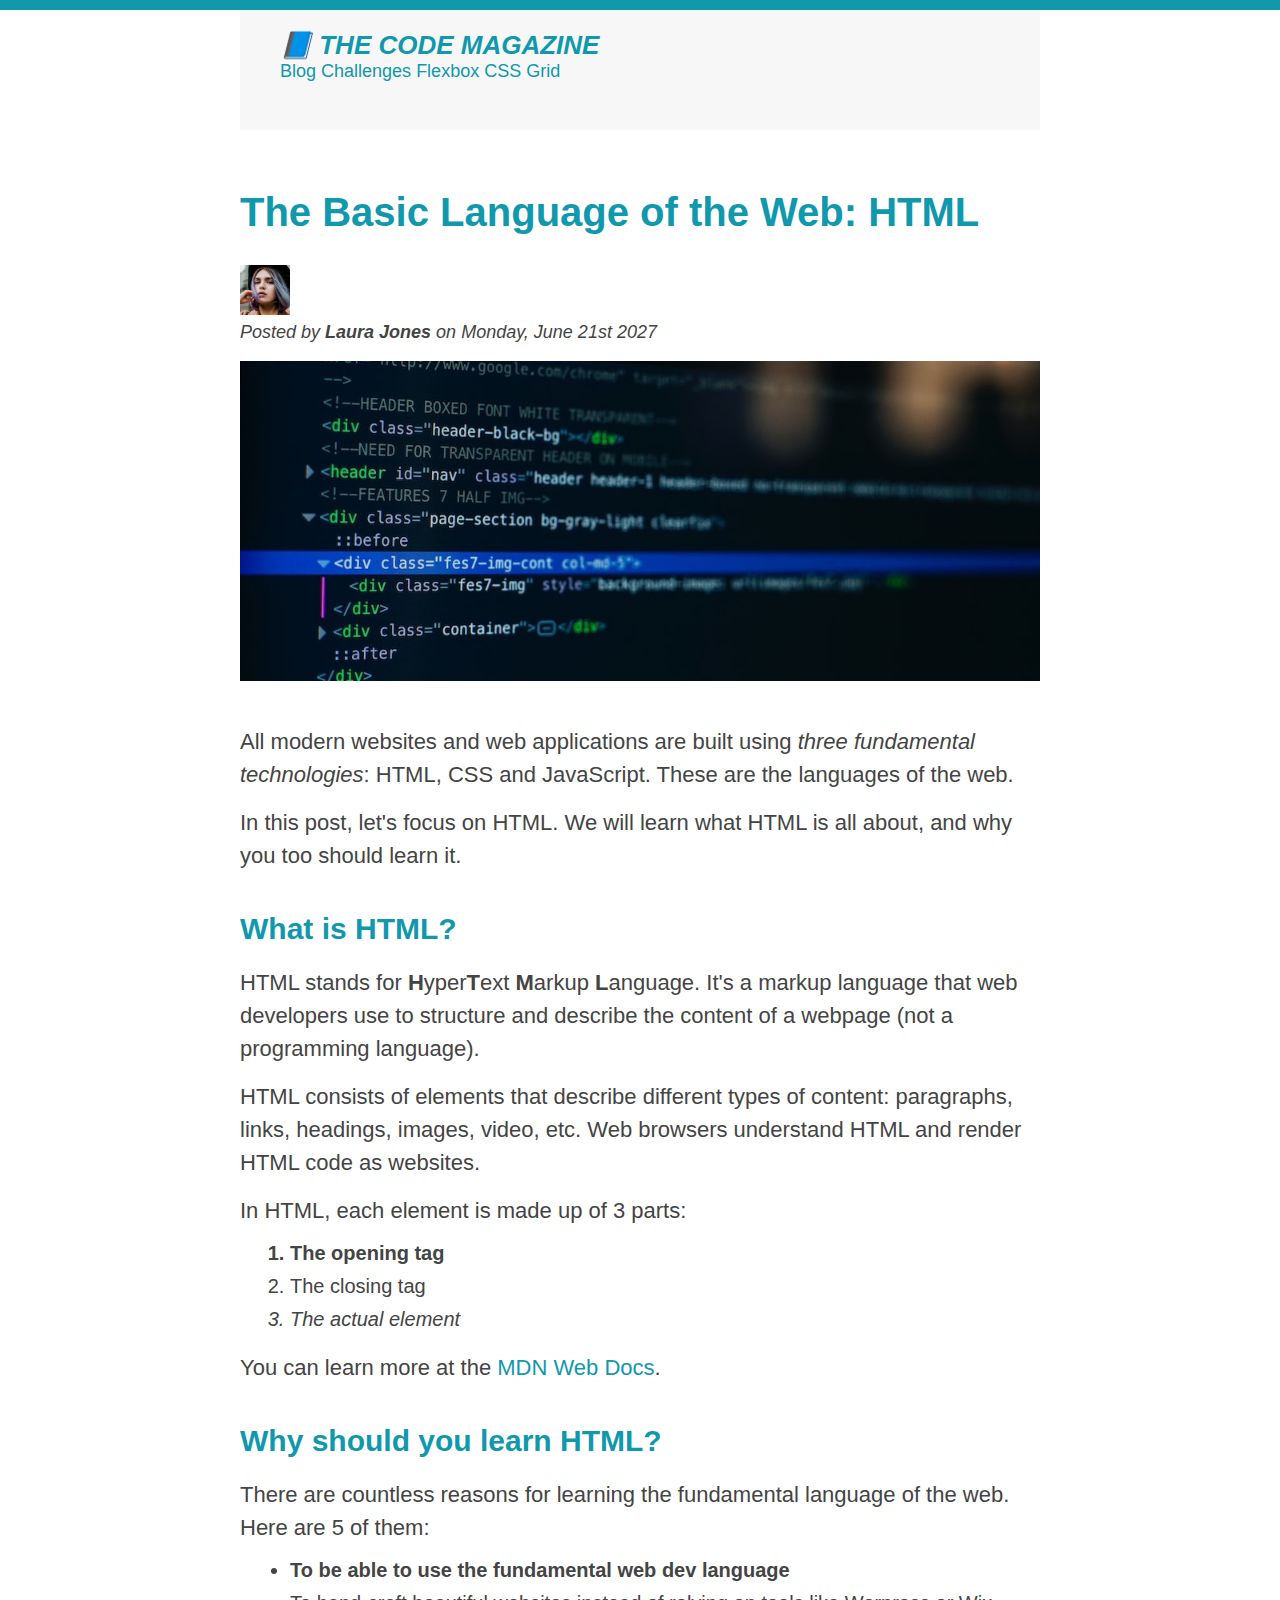
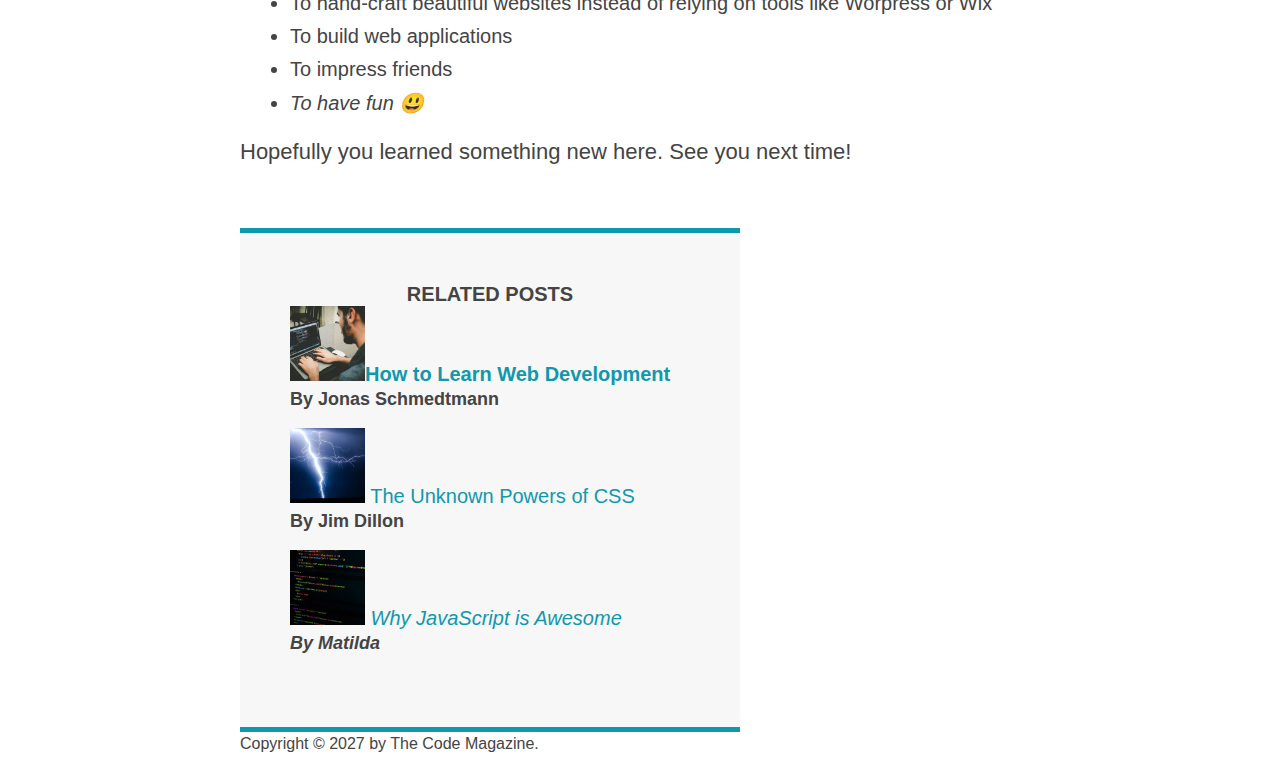
==== index.html @ 8a0eb537 "Centering our page" ====
<!DOCTYPE html>
<html lang="en">
  <head>
    <meta charset="UTF-8" />
    <link rel="stylesheet" href="style.css" />
    <title>The Basic Language of the Web: HTML</title>
  </head>

  <body>
    <!--
    <h1>Heading</h1>
    <h2>Heading</h2>
    <h3>Heading</h3>
    <h4>Heading</h4>
    <h5>Heading</h5>
    <h6>Heading</h6>
    -->

    <div class="container">
      <header class="main-header">
        <h1>📘 The Code Magazine</h1>

        <nav>
          <!-- <strong>This is the navigation</strong> -->
          <a href="blog.html">Blog</a>
          <a href="#">Challenges</a>
          <a href="#">Flexbox</a>
          <a href="#">CSS Grid</a>
        </nav>
      </header>

      <article>
        <header class="post-header">
          <h2>The Basic Language of the Web: HTML</h2>

          <img
            src="img/laura-jones.jpg"
            alt="Headshot of Laura Jones"
            width="50px"
            height="50px"
          />

          <p id="author">
            Posted by <strong>Laura Jones</strong> on Monday, June 21st 2027
          </p>

          <img
            src="img/post-img.jpg"
            alt="HTML code on a screen"
            width="500px"
            height="200px"
            class="post-img"
          />
        </header>

        <p>
          All modern websites and web applications are built using
          <em>three fundamental technologies</em>: HTML, CSS and JavaScript.
          These are the languages of the web.
        </p>

        <p>
          In this post, let's focus on HTML. We will learn what HTML is all
          about, and why you too should learn it.
        </p>

        <h3>What is HTML?</h3>

        <p>
          HTML stands for <strong>H</strong>yper<strong>T</strong>ext
          <strong>M</strong>arkup <strong>L</strong>anguage. It's a markup
          language that web developers use to structure and describe the content
          of a webpage (not a programming language).
        </p>

        <p>
          HTML consists of elements that describe different types of content:
          paragraphs, links, headings, images, video, etc. Web browsers
          understand HTML and render HTML code as websites.
        </p>

        <p>In HTML, each element is made up of 3 parts:</p>

        <ol>
          <li class="first-li">The opening tag</li>
          <li>The closing tag</li>
          <li>The actual element</li>
        </ol>

        <p>
          You can learn more at the
          <a
            href="https://developer.mozilla.org/en-US/docs/Web/HTML"
            target="_blank"
            >MDN Web Docs</a
          >.
        </p>

        <h3>Why should you learn HTML?</h3>

        <p>
          There are countless reasons for learning the fundamental language of
          the web. Here are 5 of them:
        </p>

        <ul>
          <li class="first-li">
            To be able to use the fundamental web dev language
          </li>
          <li>
            To hand-craft beautiful websites instead of relying on tools like
            Worpress or Wix
          </li>
          <li>To build web applications</li>
          <li>To impress friends</li>
          <li>To have fun 😃</li>
        </ul>

        <p>Hopefully you learned something new here. See you next time!</p>
      </article>

      <aside>
        <h4>Related posts</h4>

        <ul class="related">
          <li>
            <img
              src="img/related-1.jpg"
              alt="Programmer typing on laptop"
              height="75px"
              width="75px"
            /><a href="#">How to Learn Web Development</a>
            <p class="related-author">By Jonas Schmedtmann</p>
          </li>

          <li>
            <img
              src="img/related-2.jpg"
              alt="Lightning storm"
              height="75px"
              width="75px"
            />
            <a href="#">The Unknown Powers of CSS</a>
            <p class="related-author">By Jim Dillon</p>
          </li>

          <li>
            <img
              src="img/related-3.jpg"
              alt="JavaScript code on a screen"
              height="75px"
              width="75px"
            />
            <a href="#">Why JavaScript is Awesome</a>
            <p class="related-author">By Matilda</p>
          </li>
        </ul>
      </aside>

      <footer>
        <p id="copyright" class="copyright text">
          Copyright &copy; 2027 by The Code Magazine.
        </p>
      </footer>
    </div>
  </body>
</html>
---- style.css ----
* {
  /* border-top: 10px solid #1098ad; */
  margin: 0;
  padding: 0;
}

body {
  color: #444;
  font-family: sans-serif;

  /* not inherited */
  border-top: 10px solid #1098ad;
}

.container {
  width: 800px;
  /* margin-right: auto;
  margin-left: auto; */
  margin: 0 auto;
}

.main-header {
  background-color: #f7f7f7;
  /* padding: 20px;
  padding-left: 40px;
  padding-right: 40px; */
  padding: 20px 40px;
  margin-bottom: 60px;
  height: 80px;
}

nav {
  font-size: 18px;
}

article {
  margin-bottom: 60px;
}
.post-header {
  margin-bottom: 40px;
}

aside {
  background-color: #f7f7f7;
  border-top: 5px solid #1098ad;
  border-bottom: 5px solid #1098ad;
  padding: 50px 0;
  width: 500px;
}

h1,
h2,
h3 {
  color: #1098ad;
}

h1 {
  font-size: 26px;
  text-transform: uppercase;
  font-style: italic;
}

h2 {
  font-size: 40px;
  margin-bottom: 30px;
}

h3 {
  font-size: 30px;
  margin-bottom: 20px;
  margin-top: 40px;
}

h4 {
  font-size: 20px;
  text-transform: uppercase;
  text-align: center;
}

p {
  font-size: 22px;
  line-height: 1.5;
  margin-bottom: 15px;
}

ol,
ul {
  margin-left: 50px;
  margin-bottom: 20px;
}

li {
  font-size: 20px;
  margin-bottom: 10px;
}

li:last-child {
  margin-bottom: 0;
}

/* footer p {
  font-size: 16px;
} */

/* article header p {
  font-style: italic;
} */

#author {
  font-style: italic;
  font-size: 18px;
}

#copyright {
  font-size: 16px;
}

.related {
  list-style: none;
}
.related-author {
  font-size: 18px;
  font-weight: bold;
}

/* .first-li {
  font-weight: bold;
} */

li:first-child {
  font-weight: bold;
}

li:last-child {
  font-style: italic;
}

li:nth-child(even) {
  /* color: red; */
}

/* Misconception: this won't work! */
article p:first-child {
  color: red;
}

/* Styling links */
a:link {
  color: #1098ad;
  text-decoration: none;
}

a:visited {
  /* color: #777; */
  color: #1098ad;
}

a:hover {
  color: orangered;
  font-weight: bold;
  text-decoration: underline orangered;
}

a:active {
  background-color: black;
  font-style: italic;
}

.post-img {
  width: 100%;
  height: auto;
}

/* Resolving conflicts */
/* #copyright {
  color: red;
}

.copyright {
  color: blue;
}

.text {
  color: yellow;
}

footer p {
  color: green !important;
} */

/* Inheritance */
/* nav a:link,
nav strong {
  font-size: 18px;
} */
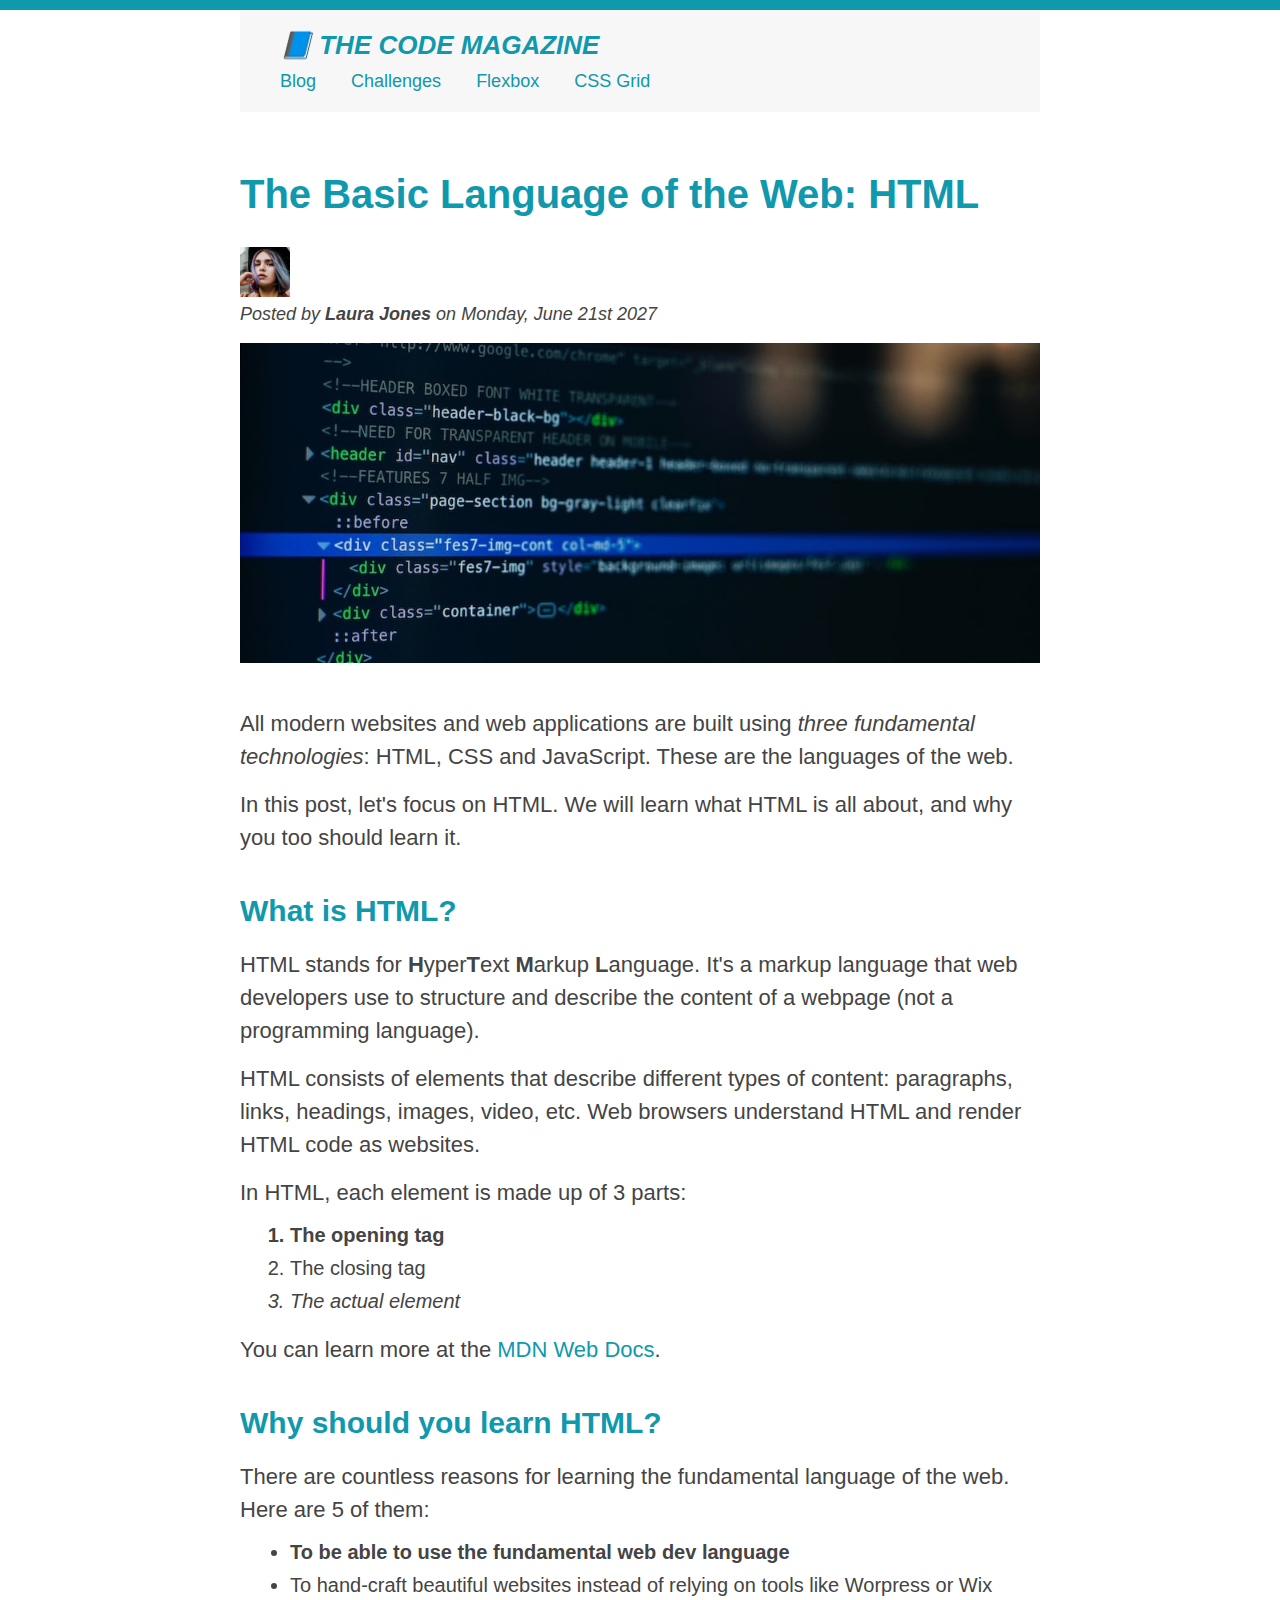
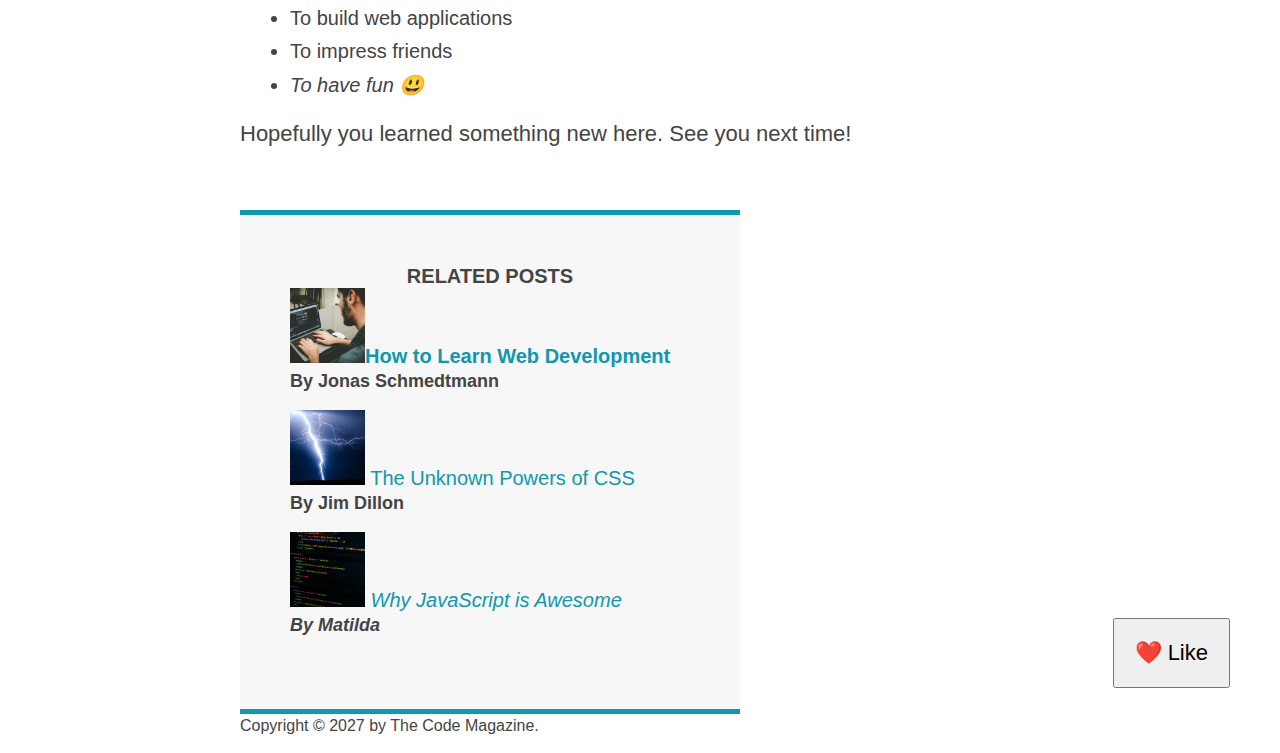
==== commit 56f445ac: "CSS Theory 5 - Absolute positioning" ====
--- a/index.html
+++ b/index.html
@@ -51,6 +51,7 @@
             height="200px"
             class="post-img"
           />
+          <button>❤️ Like</button>
         </header>
 
         <p>
--- a/style.css
+++ b/style.css
@@ -10,6 +10,7 @@
 
   /* not inherited */
   border-top: 10px solid #1098ad;
+  position: relative;
 }
 
 .container {
@@ -26,7 +27,7 @@
   padding-right: 40px; */
   padding: 20px 40px;
   margin-bottom: 60px;
-  height: 80px;
+  /* height: 80px; */
 }
 
 nav {
@@ -38,6 +39,7 @@
 }
 .post-header {
   margin-bottom: 40px;
+  /* position: relative; */
 }
 
 aside {
@@ -171,6 +173,26 @@
   height: auto;
 }
 
+nav a:link {
+  /* background-color: orangered; */
+  margin-right: 30px;
+  margin-top: 10px;
+  display: inline-block;
+}
+
+nav a:link:last-child {
+  margin-right: 0;
+}
+
+button {
+  font-size: 22px;
+  padding: 20px;
+  cursor: pointer;
+  position: absolute;
+  bottom: 50px;
+  right: 50px;
+}
+
 /* Resolving conflicts */
 /* #copyright {
   color: red;
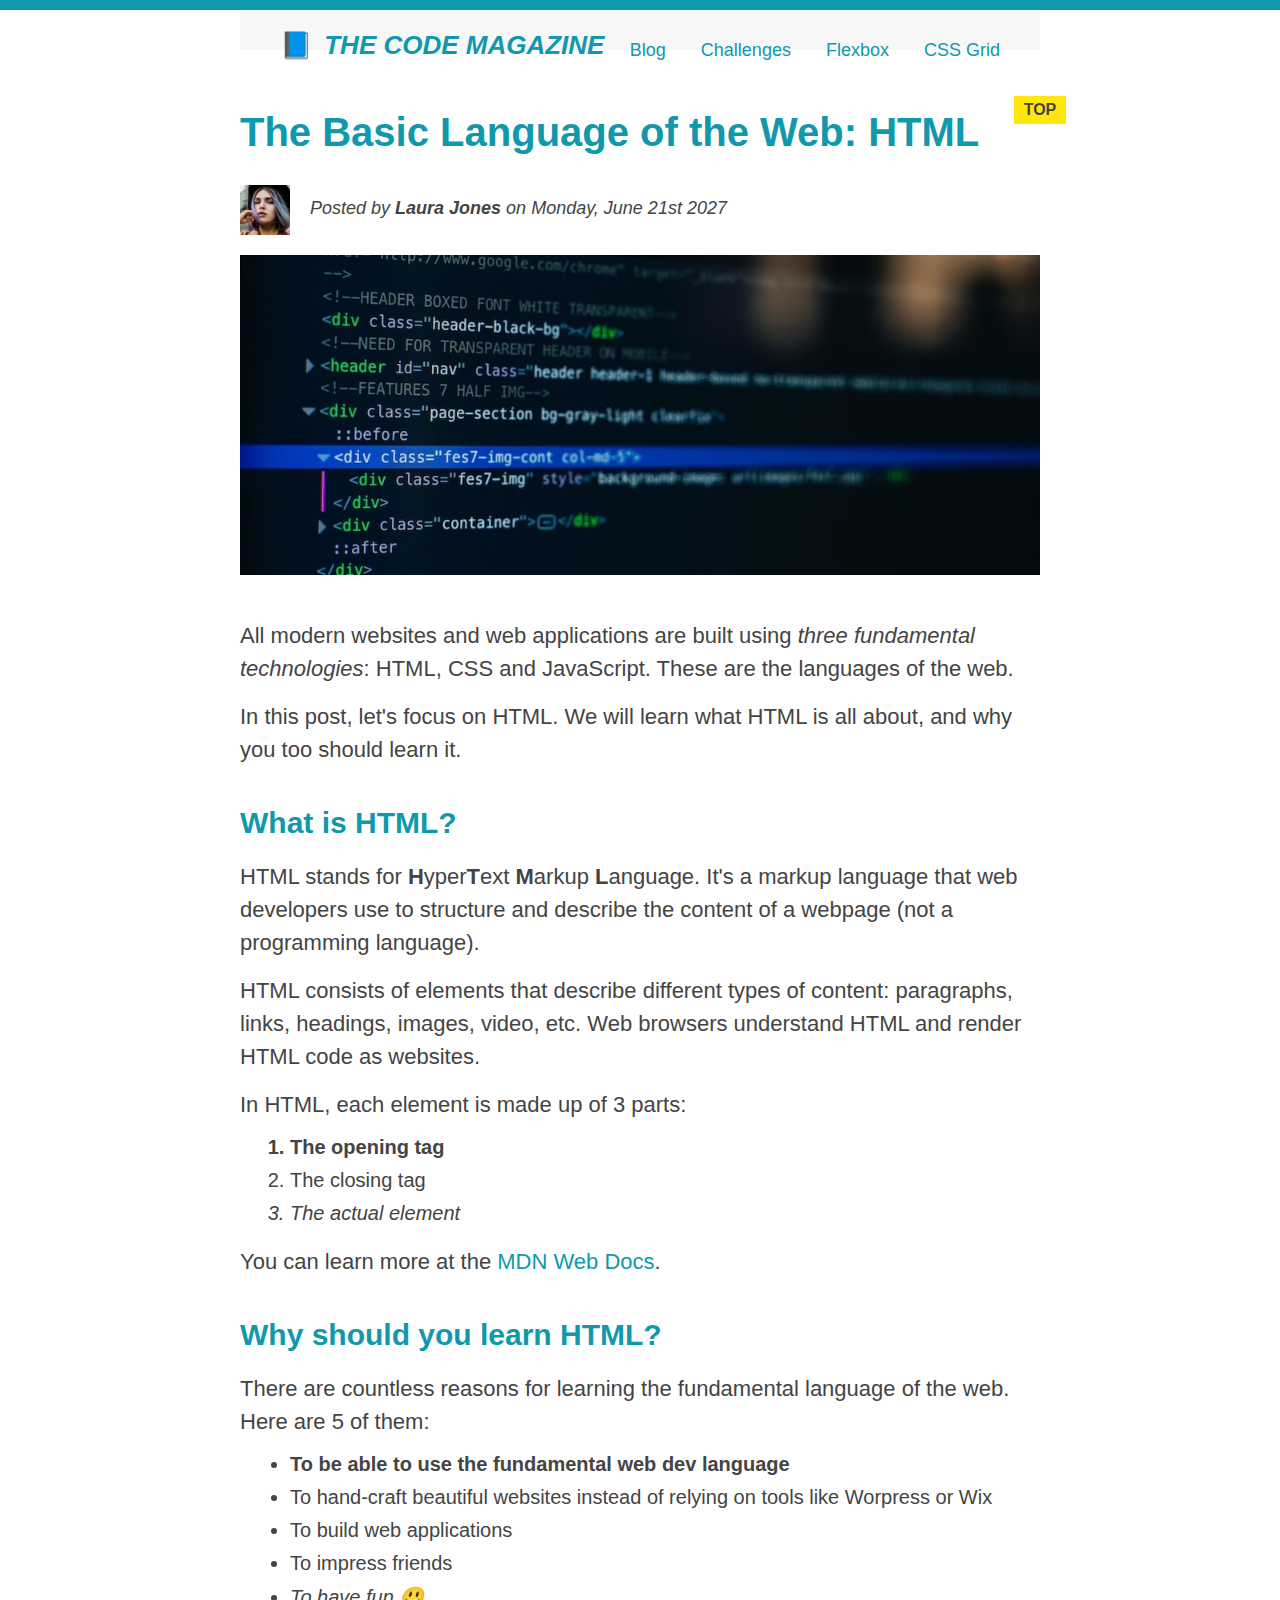
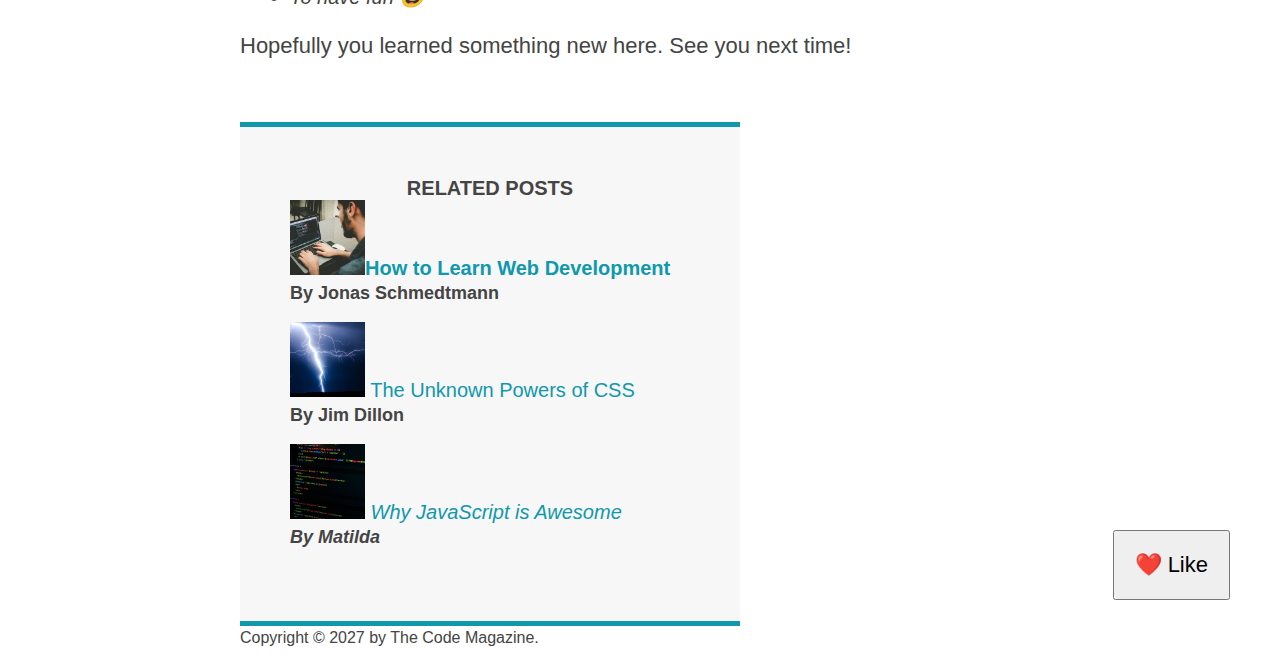
==== commit 9fc06a54: "Using floats" ====
--- a/index.html
+++ b/index.html
@@ -38,9 +38,10 @@
             alt="Headshot of Laura Jones"
             width="50px"
             height="50px"
+            class="author-img"
           />
 
-          <p id="author">
+          <p id="author" class="author">
             Posted by <strong>Laura Jones</strong> on Monday, June 21st 2027
           </p>
 
--- a/style.css
+++ b/style.css
@@ -32,6 +32,7 @@
 
 nav {
   font-size: 18px;
+  /* text-align: center; */
 }
 
 article {
@@ -65,6 +66,7 @@
 h2 {
   font-size: 40px;
   margin-bottom: 30px;
+  position: relative;
 }
 
 h3 {
@@ -193,6 +195,29 @@
   right: 50px;
 }
 
+h1::first-letter {
+  font-style: normal;
+  margin-right: 5px;
+}
+
+h3 + p::first-line {
+  /* color: red; */
+}
+
+h2::after {
+  content: "TOP";
+  background-color: #ffe70e;
+  color: #444;
+  font-size: 16px;
+  font-weight: bold;
+  display: inline-block;
+  padding: 5px 10px;
+
+  position: absolute;
+  top: -14px;
+  right: -26.305px;
+}
+
 /* Resolving conflicts */
 /* #copyright {
   color: red;
@@ -215,3 +240,23 @@
 nav strong {
   font-size: 18px;
 } */
+
+/* FLOATS */
+.author-img {
+  float: left;
+  margin-bottom: 20px;
+}
+
+.author {
+  /* padding-left: 80px; */
+  float: left;
+  margin-top: 10px;
+  margin-left: 20px;
+}
+
+h1 {
+  float: left;
+}
+nav {
+  float: right;
+}
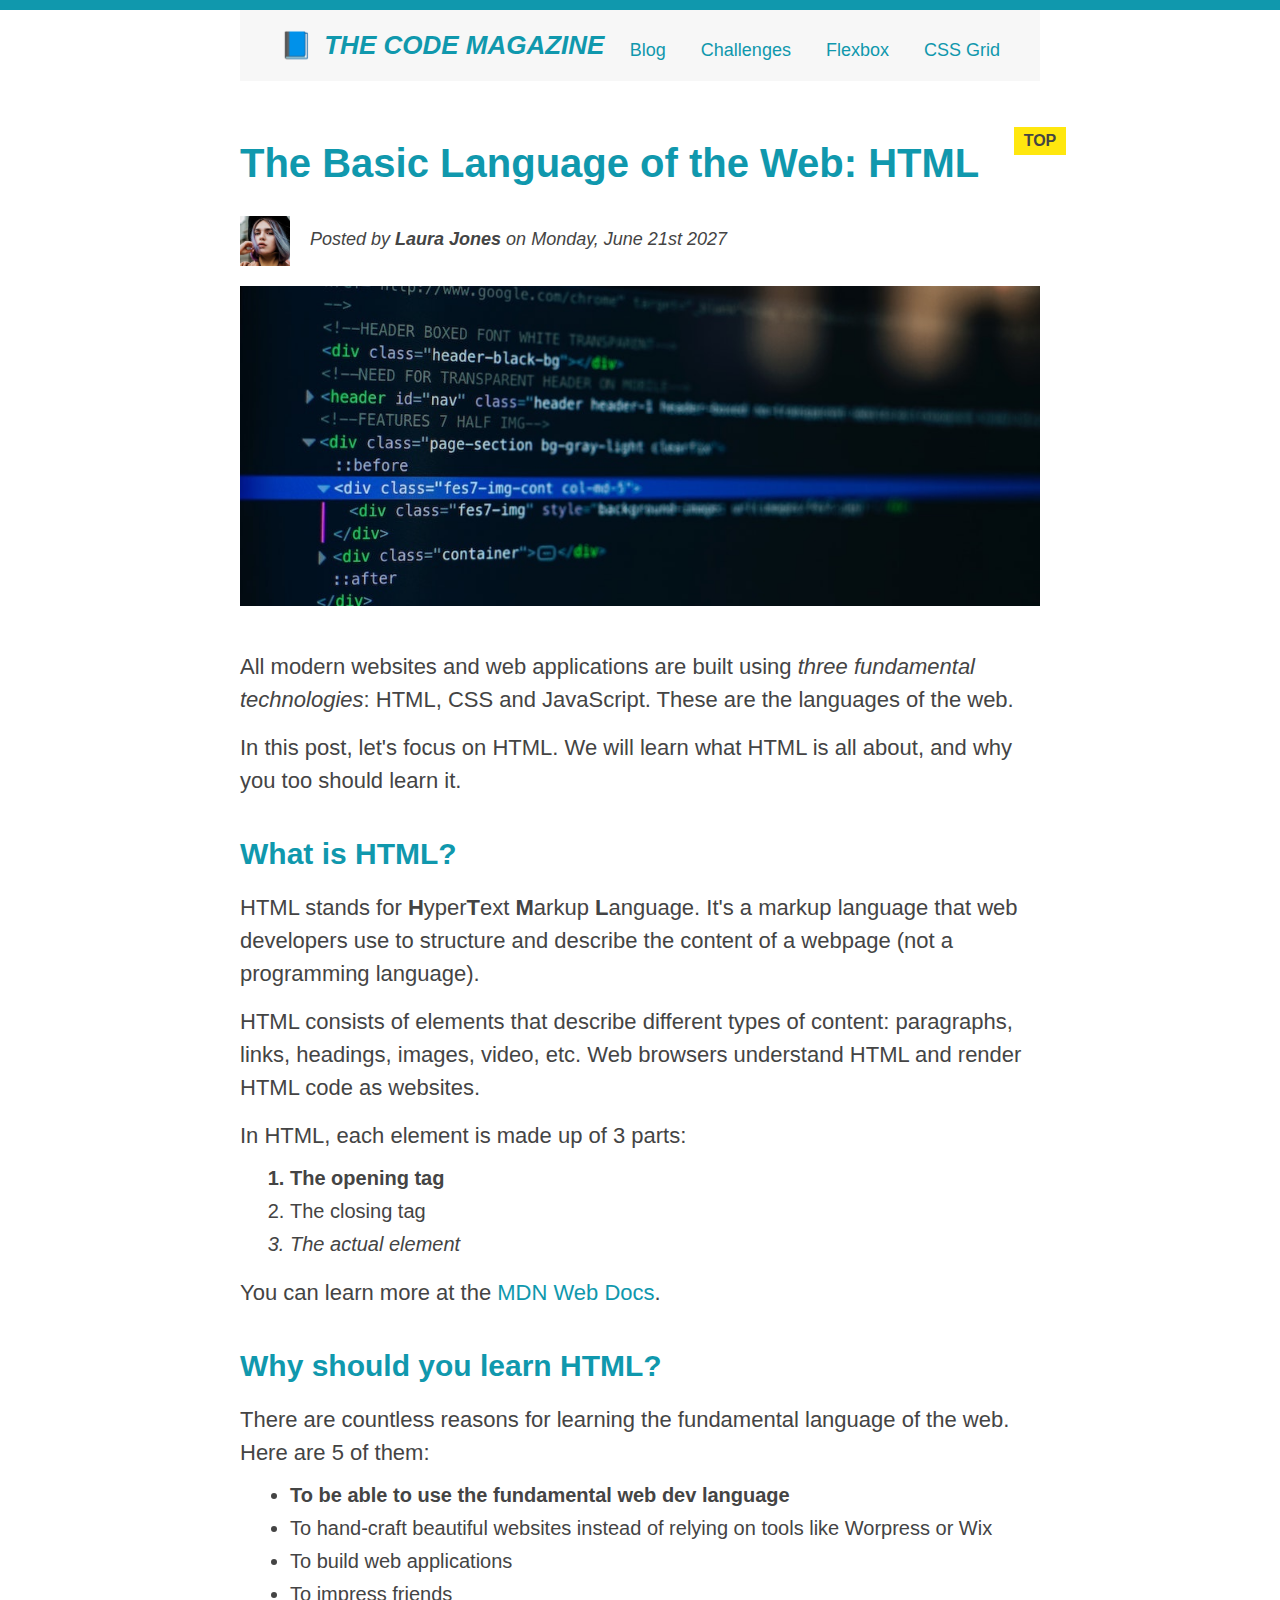
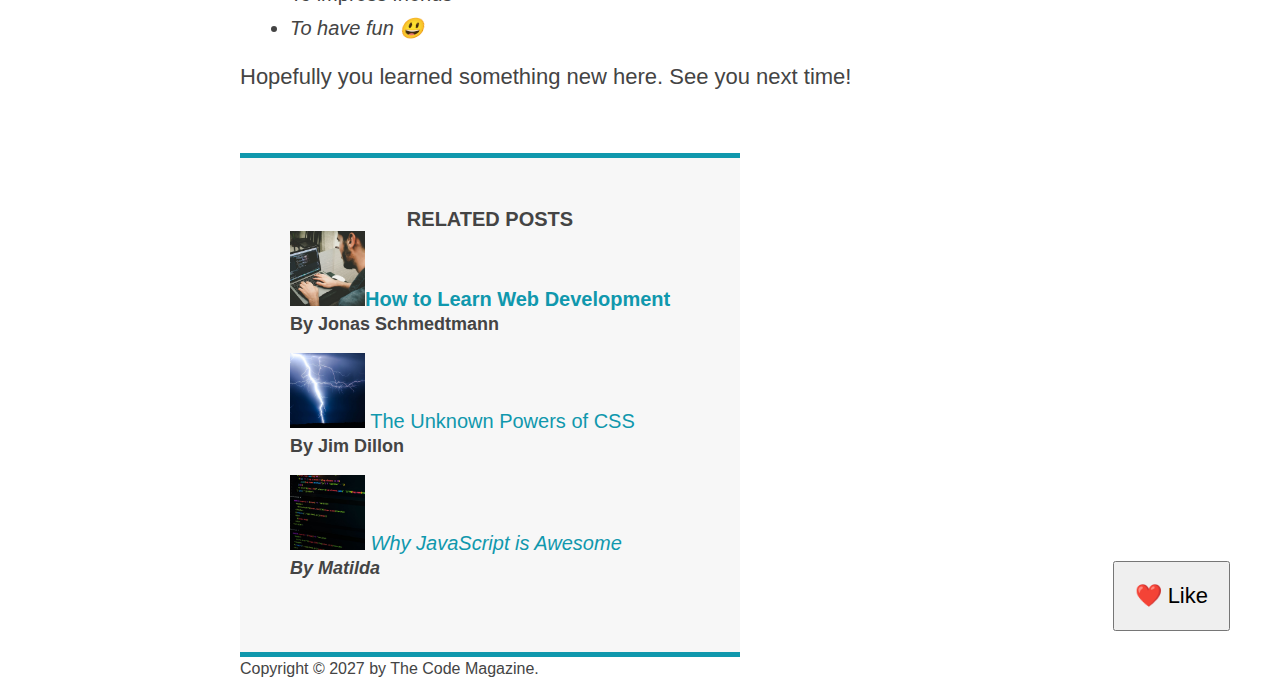
==== commit a46e8954: "Clearing floats" ====
--- a/index.html
+++ b/index.html
@@ -17,7 +17,7 @@
     -->
 
     <div class="container">
-      <header class="main-header">
+      <header class="main-header clearfix">
         <h1>📘 The Code Magazine</h1>
 
         <nav>
@@ -27,6 +27,8 @@
           <a href="#">Flexbox</a>
           <a href="#">CSS Grid</a>
         </nav>
+
+        <!-- <div class="clear"></div> -->
       </header>
 
       <article>
--- a/style.css
+++ b/style.css
@@ -260,3 +260,13 @@
 nav {
   float: right;
 }
+
+.clear {
+  clear: both;
+}
+
+.clearfix::after {
+  content: "";
+  clear: both;
+  display: block;
+}
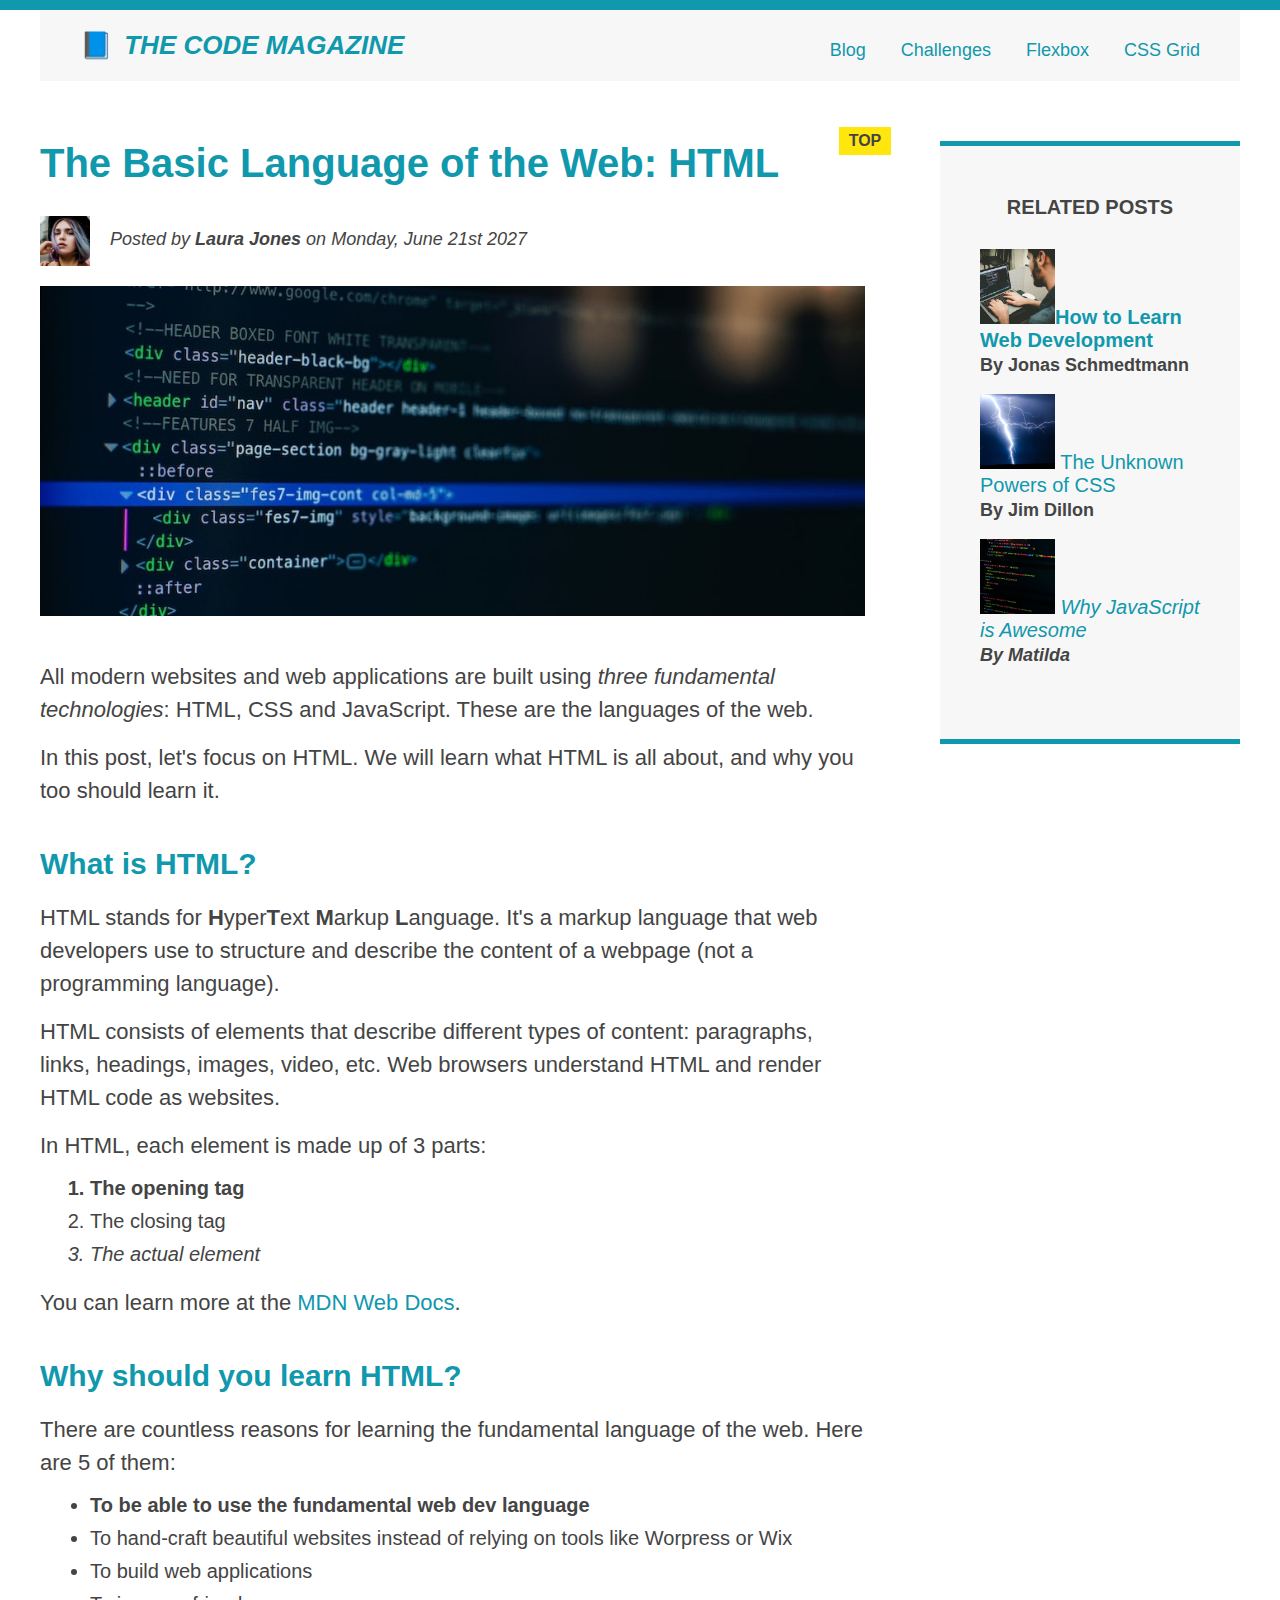
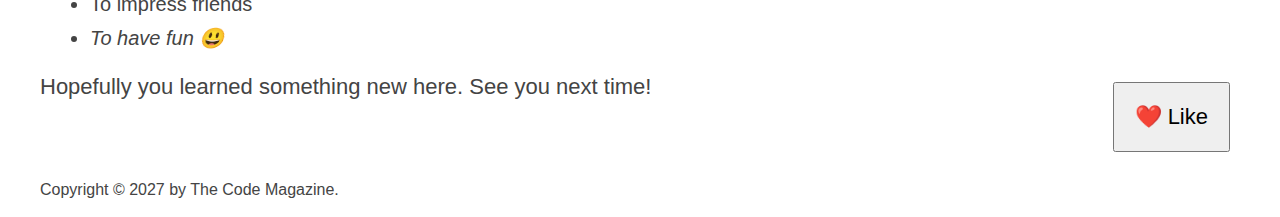
==== commit 22a79c64: "flexbox overview" ====
--- a/index.html
+++ b/index.html
@@ -24,8 +24,8 @@
           <!-- <strong>This is the navigation</strong> -->
           <a href="blog.html">Blog</a>
           <a href="#">Challenges</a>
-          <a href="#">Flexbox</a>
-          <a href="#">CSS Grid</a>
+          <a href="flexbox.html">Flexbox</a>
+          <a href="css-grid.html">CSS Grid</a>
         </nav>
 
         <!-- <div class="clear"></div> -->
--- a/style.css
+++ b/style.css
@@ -2,6 +2,7 @@
   /* border-top: 10px solid #1098ad; */
   margin: 0;
   padding: 0;
+  box-sizing: border-box;
 }
 
 body {
@@ -14,7 +15,7 @@
 }
 
 .container {
-  width: 800px;
+  width: 1200px;
   /* margin-right: auto;
   margin-left: auto; */
   margin: 0 auto;
@@ -47,8 +48,7 @@
   background-color: #f7f7f7;
   border-top: 5px solid #1098ad;
   border-bottom: 5px solid #1098ad;
-  padding: 50px 0;
-  width: 500px;
+  padding: 50px 40px;
 }
 
 h1,
@@ -79,6 +79,7 @@
   font-size: 20px;
   text-transform: uppercase;
   text-align: center;
+  margin-bottom: 30px;
 }
 
 p {
@@ -121,6 +122,7 @@
 
 .related {
   list-style: none;
+  margin-left: 0;
 }
 .related-author {
   font-size: 18px;
@@ -248,7 +250,6 @@
 }
 
 .author {
-  /* padding-left: 80px; */
   float: left;
   margin-top: 10px;
   margin-left: 20px;
@@ -270,3 +271,15 @@
   clear: both;
   display: block;
 }
+
+article {
+  width: 825px;
+  float: left;
+}
+aside {
+  width: 300px;
+  float: right;
+}
+footer {
+  clear: both;
+}
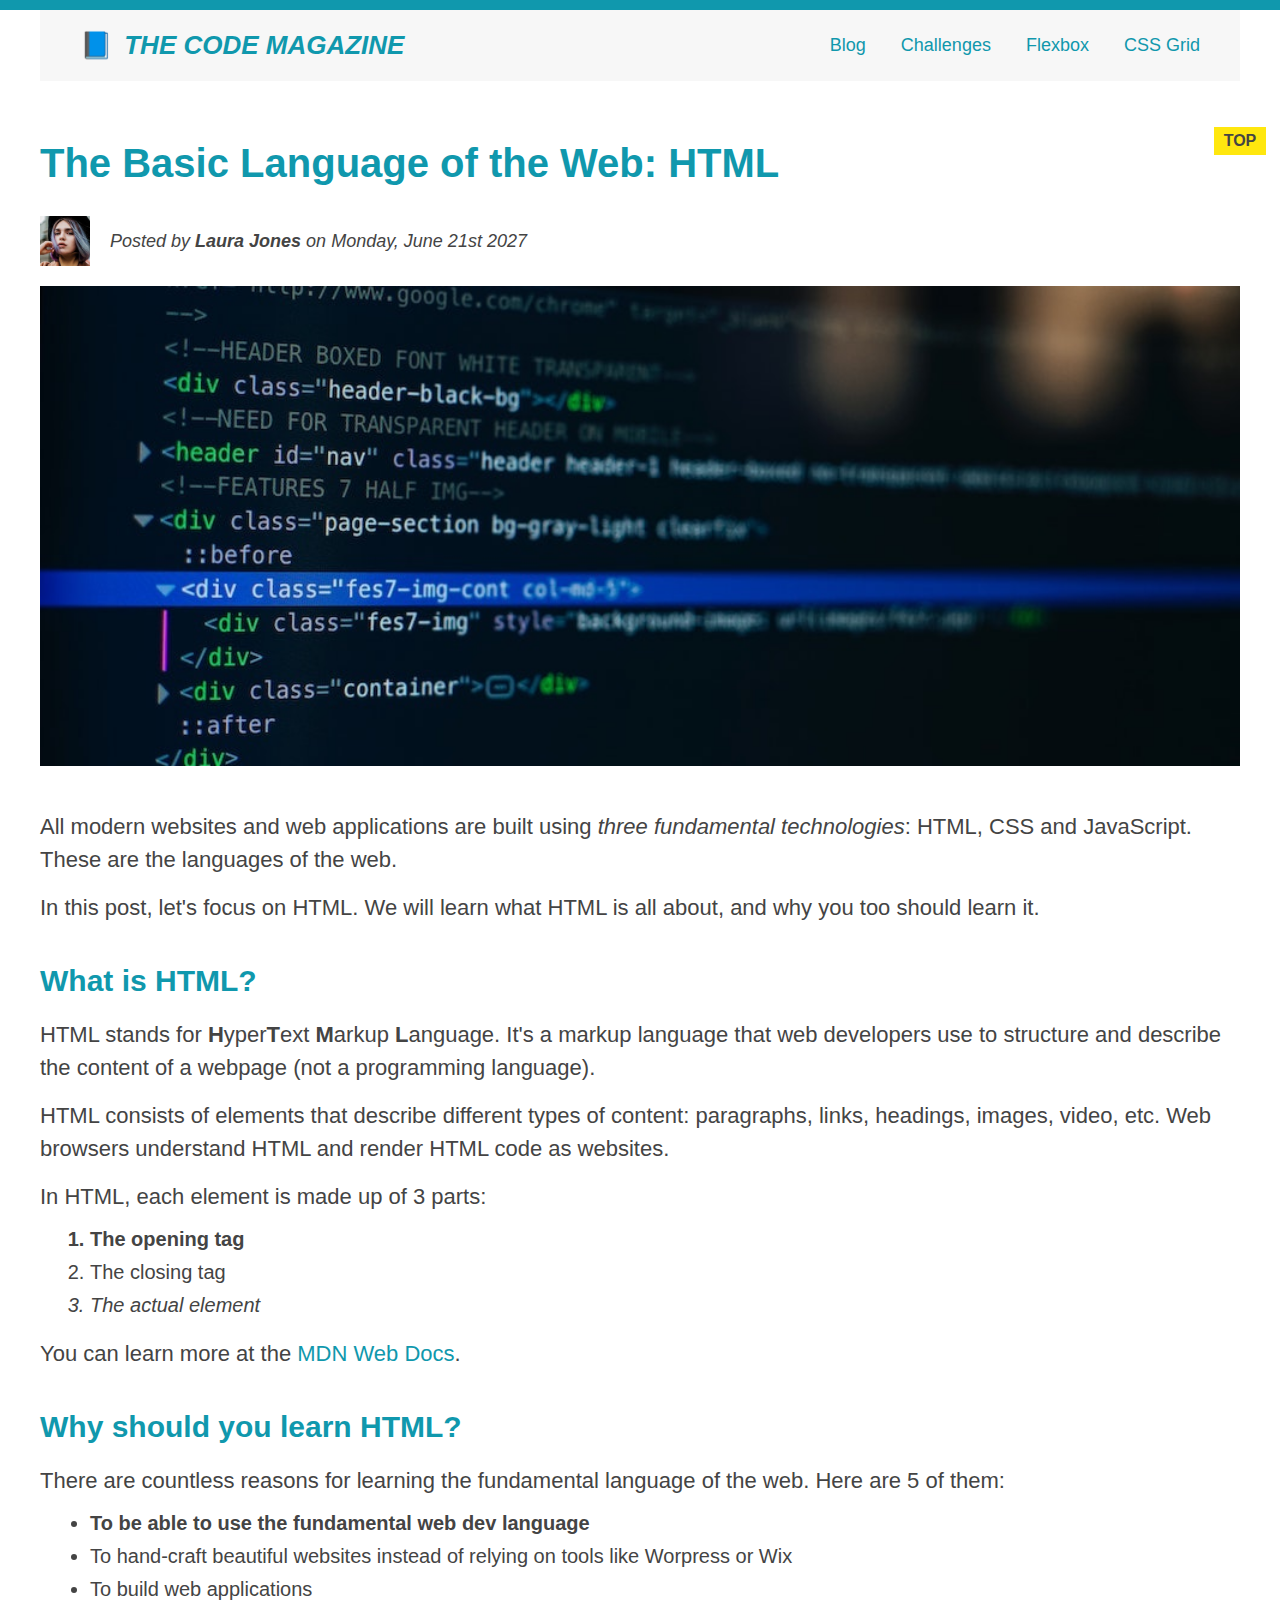
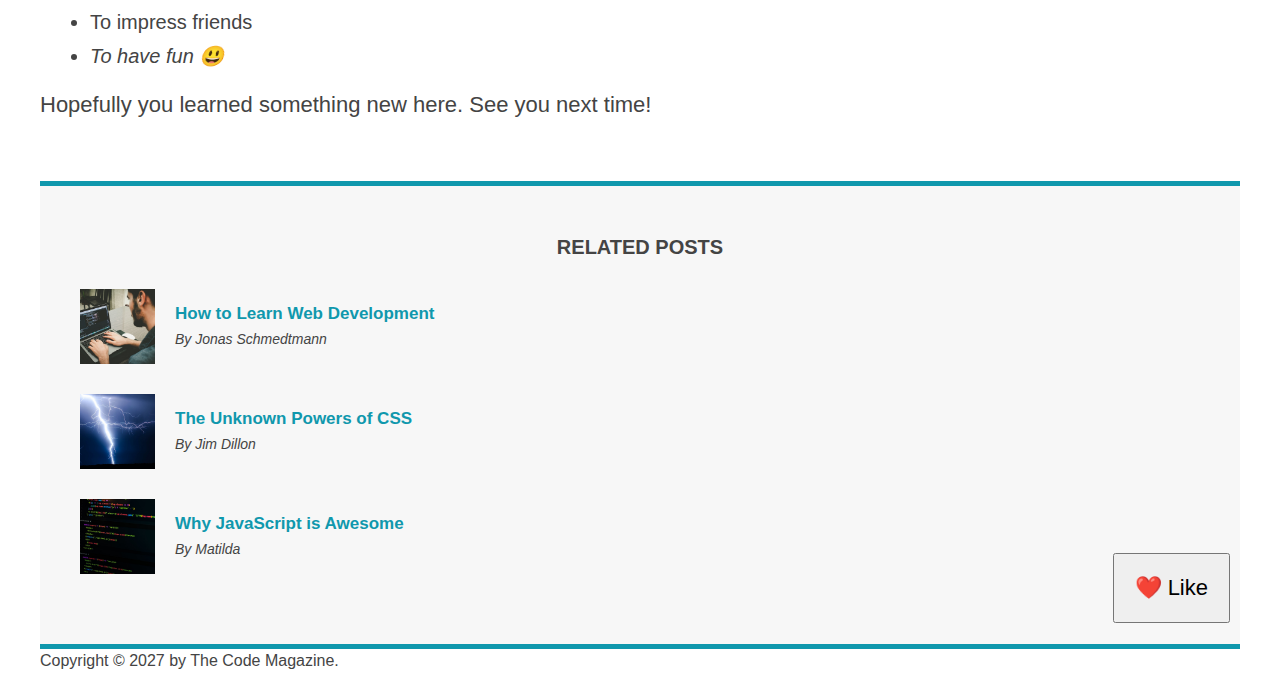
==== commit ad53c2e7: "Adding flexbox to project" ====
--- a/index.html
+++ b/index.html
@@ -35,17 +35,19 @@
         <header class="post-header">
           <h2>The Basic Language of the Web: HTML</h2>
 
-          <img
-            src="img/laura-jones.jpg"
-            alt="Headshot of Laura Jones"
-            width="50px"
-            height="50px"
-            class="author-img"
-          />
+          <div class="author-box">
+            <img
+              src="img/laura-jones.jpg"
+              alt="Headshot of Laura Jones"
+              width="50px"
+              height="50px"
+              class="author-img"
+            />
 
-          <p id="author" class="author">
-            Posted by <strong>Laura Jones</strong> on Monday, June 21st 2027
-          </p>
+            <p id="author" class="author">
+              Posted by <strong>Laura Jones</strong> on Monday, June 21st 2027
+            </p>
+          </div>
 
           <img
             src="img/post-img.jpg"
@@ -127,36 +129,43 @@
         <h4>Related posts</h4>
 
         <ul class="related">
-          <li>
+          <li class="related-post">
             <img
               src="img/related-1.jpg"
               alt="Programmer typing on laptop"
               height="75px"
               width="75px"
-            /><a href="#">How to Learn Web Development</a>
-            <p class="related-author">By Jonas Schmedtmann</p>
+            />
+            <div>
+              <a href="#" class="related-link">How to Learn Web Development</a>
+              <p class="related-author">By Jonas Schmedtmann</p>
+            </div>
           </li>
 
-          <li>
+          <li class="related-post">
             <img
               src="img/related-2.jpg"
               alt="Lightning storm"
               height="75px"
               width="75px"
             />
-            <a href="#">The Unknown Powers of CSS</a>
-            <p class="related-author">By Jim Dillon</p>
+            <div>
+              <a href="#" class="related-link">The Unknown Powers of CSS</a>
+              <p class="related-author">By Jim Dillon</p>
+            </div>
           </li>
 
-          <li>
+          <li class="related-post">
             <img
               src="img/related-3.jpg"
               alt="JavaScript code on a screen"
               height="75px"
               width="75px"
             />
-            <a href="#">Why JavaScript is Awesome</a>
-            <p class="related-author">By Matilda</p>
+            <div>
+              <a href="#" class="related-link">Why JavaScript is Awesome</a>
+              <p class="related-author">By Matilda</p>
+            </div>
           </li>
         </ul>
       </aside>
--- a/style.css
+++ b/style.css
@@ -180,7 +180,6 @@
 nav a:link {
   /* background-color: orangered; */
   margin-right: 30px;
-  margin-top: 10px;
   display: inline-block;
 }
 
@@ -244,6 +243,7 @@
 } */
 
 /* FLOATS */
+/*
 .author-img {
   float: left;
   margin-bottom: 20px;
@@ -283,3 +283,44 @@
 footer {
   clear: both;
 }
+*/
+
+/* FLEXBOX */
+.main-header {
+  display: flex;
+  align-items: center;
+  justify-content: space-between;
+}
+
+.author-box {
+  display: flex;
+  align-items: center;
+  margin-bottom: 20px;
+}
+
+.author {
+  margin-bottom: 0;
+  margin-left: 20px;
+}
+
+.related-post {
+  display: flex;
+  align-items: center;
+  gap: 20px;
+  margin-bottom: 30px;
+}
+
+.related-link:link {
+  font-size: 17px;
+  font-weight: bold;
+  font-style: normal;
+  margin-bottom: 5px;
+  display: block;
+}
+
+.related-author {
+  margin-bottom: 0;
+  font-size: 14px;
+  font-weight: normal;
+  font-style: italic;
+}
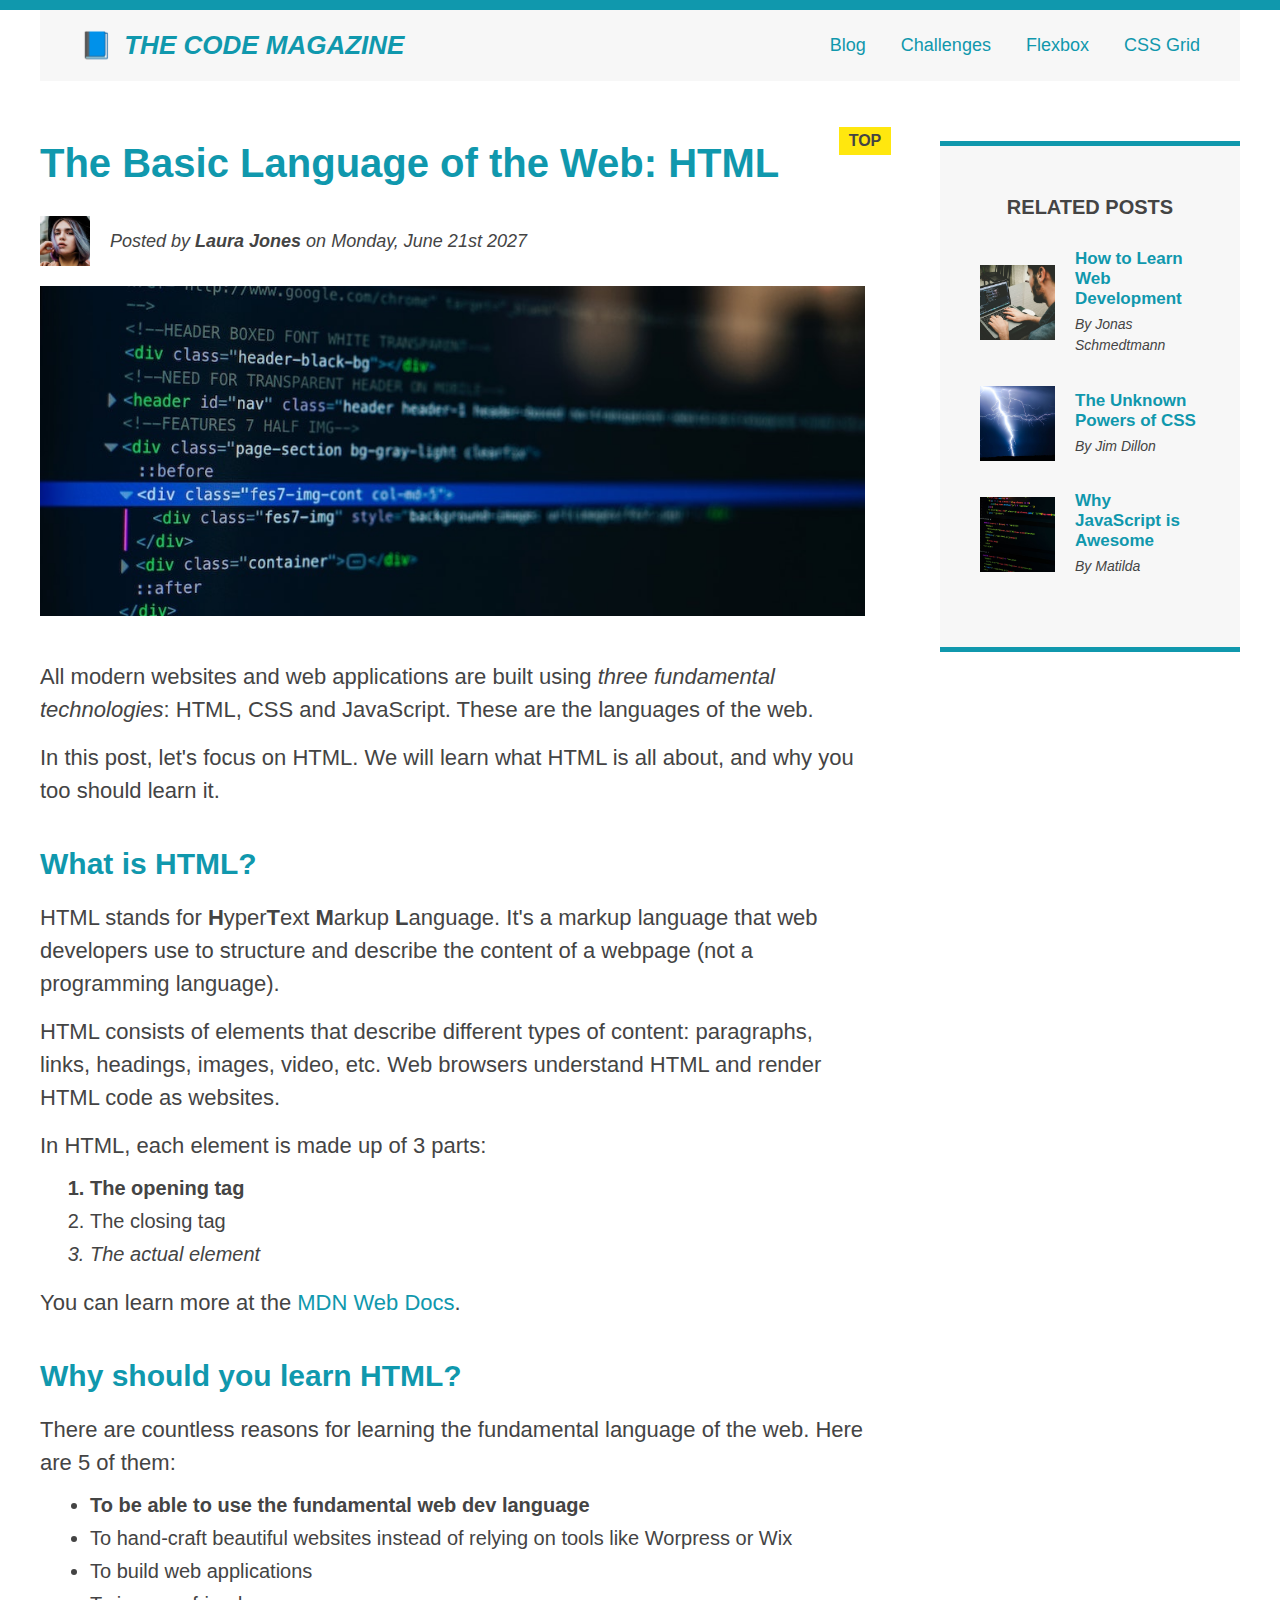
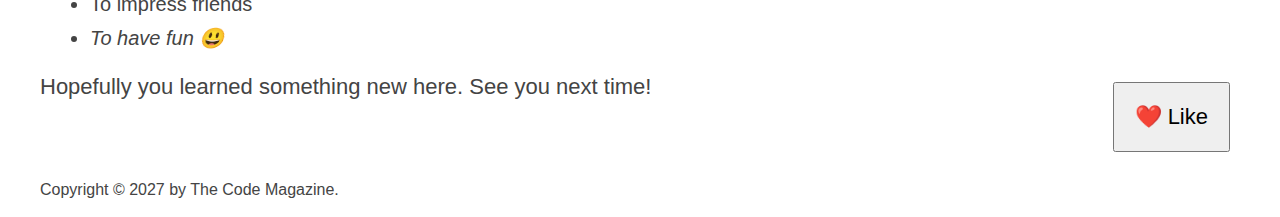
==== commit e1e06aa7: "Building simple layout w flexbox" ====
--- a/index.html
+++ b/index.html
@@ -31,144 +31,148 @@
         <!-- <div class="clear"></div> -->
       </header>
 
-      <article>
-        <header class="post-header">
-          <h2>The Basic Language of the Web: HTML</h2>
+      <div class="row">
+        <article>
+          <header class="post-header">
+            <h2>The Basic Language of the Web: HTML</h2>
 
-          <div class="author-box">
+            <div class="author-box">
+              <img
+                src="img/laura-jones.jpg"
+                alt="Headshot of Laura Jones"
+                width="50px"
+                height="50px"
+                class="author-img"
+              />
+
+              <p id="author" class="author">
+                Posted by <strong>Laura Jones</strong> on Monday, June 21st 2027
+              </p>
+            </div>
+
             <img
-              src="img/laura-jones.jpg"
-              alt="Headshot of Laura Jones"
-              width="50px"
-              height="50px"
-              class="author-img"
+              src="img/post-img.jpg"
+              alt="HTML code on a screen"
+              width="500px"
+              height="200px"
+              class="post-img"
             />
+            <button>❤️ Like</button>
+          </header>
 
-            <p id="author" class="author">
-              Posted by <strong>Laura Jones</strong> on Monday, June 21st 2027
-            </p>
-          </div>
+          <p>
+            All modern websites and web applications are built using
+            <em>three fundamental technologies</em>: HTML, CSS and JavaScript.
+            These are the languages of the web.
+          </p>
 
-          <img
-            src="img/post-img.jpg"
-            alt="HTML code on a screen"
-            width="500px"
-            height="200px"
-            class="post-img"
-          />
-          <button>❤️ Like</button>
-        </header>
+          <p>
+            In this post, let's focus on HTML. We will learn what HTML is all
+            about, and why you too should learn it.
+          </p>
 
-        <p>
-          All modern websites and web applications are built using
-          <em>three fundamental technologies</em>: HTML, CSS and JavaScript.
-          These are the languages of the web.
-        </p>
+          <h3>What is HTML?</h3>
 
-        <p>
-          In this post, let's focus on HTML. We will learn what HTML is all
-          about, and why you too should learn it.
-        </p>
+          <p>
+            HTML stands for <strong>H</strong>yper<strong>T</strong>ext
+            <strong>M</strong>arkup <strong>L</strong>anguage. It's a markup
+            language that web developers use to structure and describe the
+            content of a webpage (not a programming language).
+          </p>
 
-        <h3>What is HTML?</h3>
+          <p>
+            HTML consists of elements that describe different types of content:
+            paragraphs, links, headings, images, video, etc. Web browsers
+            understand HTML and render HTML code as websites.
+          </p>
 
-        <p>
-          HTML stands for <strong>H</strong>yper<strong>T</strong>ext
-          <strong>M</strong>arkup <strong>L</strong>anguage. It's a markup
-          language that web developers use to structure and describe the content
-          of a webpage (not a programming language).
-        </p>
+          <p>In HTML, each element is made up of 3 parts:</p>
 
-        <p>
-          HTML consists of elements that describe different types of content:
-          paragraphs, links, headings, images, video, etc. Web browsers
-          understand HTML and render HTML code as websites.
-        </p>
+          <ol>
+            <li class="first-li">The opening tag</li>
+            <li>The closing tag</li>
+            <li>The actual element</li>
+          </ol>
 
-        <p>In HTML, each element is made up of 3 parts:</p>
+          <p>
+            You can learn more at the
+            <a
+              href="https://developer.mozilla.org/en-US/docs/Web/HTML"
+              target="_blank"
+              >MDN Web Docs</a
+            >.
+          </p>
 
-        <ol>
-          <li class="first-li">The opening tag</li>
-          <li>The closing tag</li>
-          <li>The actual element</li>
-        </ol>
+          <h3>Why should you learn HTML?</h3>
 
-        <p>
-          You can learn more at the
-          <a
-            href="https://developer.mozilla.org/en-US/docs/Web/HTML"
-            target="_blank"
-            >MDN Web Docs</a
-          >.
-        </p>
+          <p>
+            There are countless reasons for learning the fundamental language of
+            the web. Here are 5 of them:
+          </p>
 
-        <h3>Why should you learn HTML?</h3>
+          <ul>
+            <li class="first-li">
+              To be able to use the fundamental web dev language
+            </li>
+            <li>
+              To hand-craft beautiful websites instead of relying on tools like
+              Worpress or Wix
+            </li>
+            <li>To build web applications</li>
+            <li>To impress friends</li>
+            <li>To have fun 😃</li>
+          </ul>
 
-        <p>
-          There are countless reasons for learning the fundamental language of
-          the web. Here are 5 of them:
-        </p>
+          <p>Hopefully you learned something new here. See you next time!</p>
+        </article>
 
-        <ul>
-          <li class="first-li">
-            To be able to use the fundamental web dev language
-          </li>
-          <li>
-            To hand-craft beautiful websites instead of relying on tools like
-            Worpress or Wix
-          </li>
-          <li>To build web applications</li>
-          <li>To impress friends</li>
-          <li>To have fun 😃</li>
-        </ul>
+        <aside>
+          <h4>Related posts</h4>
 
-        <p>Hopefully you learned something new here. See you next time!</p>
-      </article>
+          <ul class="related">
+            <li class="related-post">
+              <img
+                src="img/related-1.jpg"
+                alt="Programmer typing on laptop"
+                height="75px"
+                width="75px"
+              />
+              <div>
+                <a href="#" class="related-link"
+                  >How to Learn Web Development</a
+                >
+                <p class="related-author">By Jonas Schmedtmann</p>
+              </div>
+            </li>
 
-      <aside>
-        <h4>Related posts</h4>
+            <li class="related-post">
+              <img
+                src="img/related-2.jpg"
+                alt="Lightning storm"
+                height="75px"
+                width="75px"
+              />
+              <div>
+                <a href="#" class="related-link">The Unknown Powers of CSS</a>
+                <p class="related-author">By Jim Dillon</p>
+              </div>
+            </li>
 
-        <ul class="related">
-          <li class="related-post">
-            <img
-              src="img/related-1.jpg"
-              alt="Programmer typing on laptop"
-              height="75px"
-              width="75px"
-            />
-            <div>
-              <a href="#" class="related-link">How to Learn Web Development</a>
-              <p class="related-author">By Jonas Schmedtmann</p>
-            </div>
-          </li>
-
-          <li class="related-post">
-            <img
-              src="img/related-2.jpg"
-              alt="Lightning storm"
-              height="75px"
-              width="75px"
-            />
-            <div>
-              <a href="#" class="related-link">The Unknown Powers of CSS</a>
-              <p class="related-author">By Jim Dillon</p>
-            </div>
-          </li>
-
-          <li class="related-post">
-            <img
-              src="img/related-3.jpg"
-              alt="JavaScript code on a screen"
-              height="75px"
-              width="75px"
-            />
-            <div>
-              <a href="#" class="related-link">Why JavaScript is Awesome</a>
-              <p class="related-author">By Matilda</p>
-            </div>
-          </li>
-        </ul>
-      </aside>
+            <li class="related-post">
+              <img
+                src="img/related-3.jpg"
+                alt="JavaScript code on a screen"
+                height="75px"
+                width="75px"
+              />
+              <div>
+                <a href="#" class="related-link">Why JavaScript is Awesome</a>
+                <p class="related-author">By Matilda</p>
+              </div>
+            </li>
+          </ul>
+        </aside>
+      </div>
 
       <footer>
         <p id="copyright" class="copyright text">
--- a/style.css
+++ b/style.css
@@ -324,3 +324,19 @@
   font-weight: normal;
   font-style: italic;
 }
+
+.row {
+  display: flex;
+  align-items: flex-start;
+  gap: 75px;
+  margin-bottom: 60px;
+}
+
+article {
+  flex: 1;
+  margin-bottom: 0;
+}
+
+aside {
+  flex: 0 0 300px;
+}
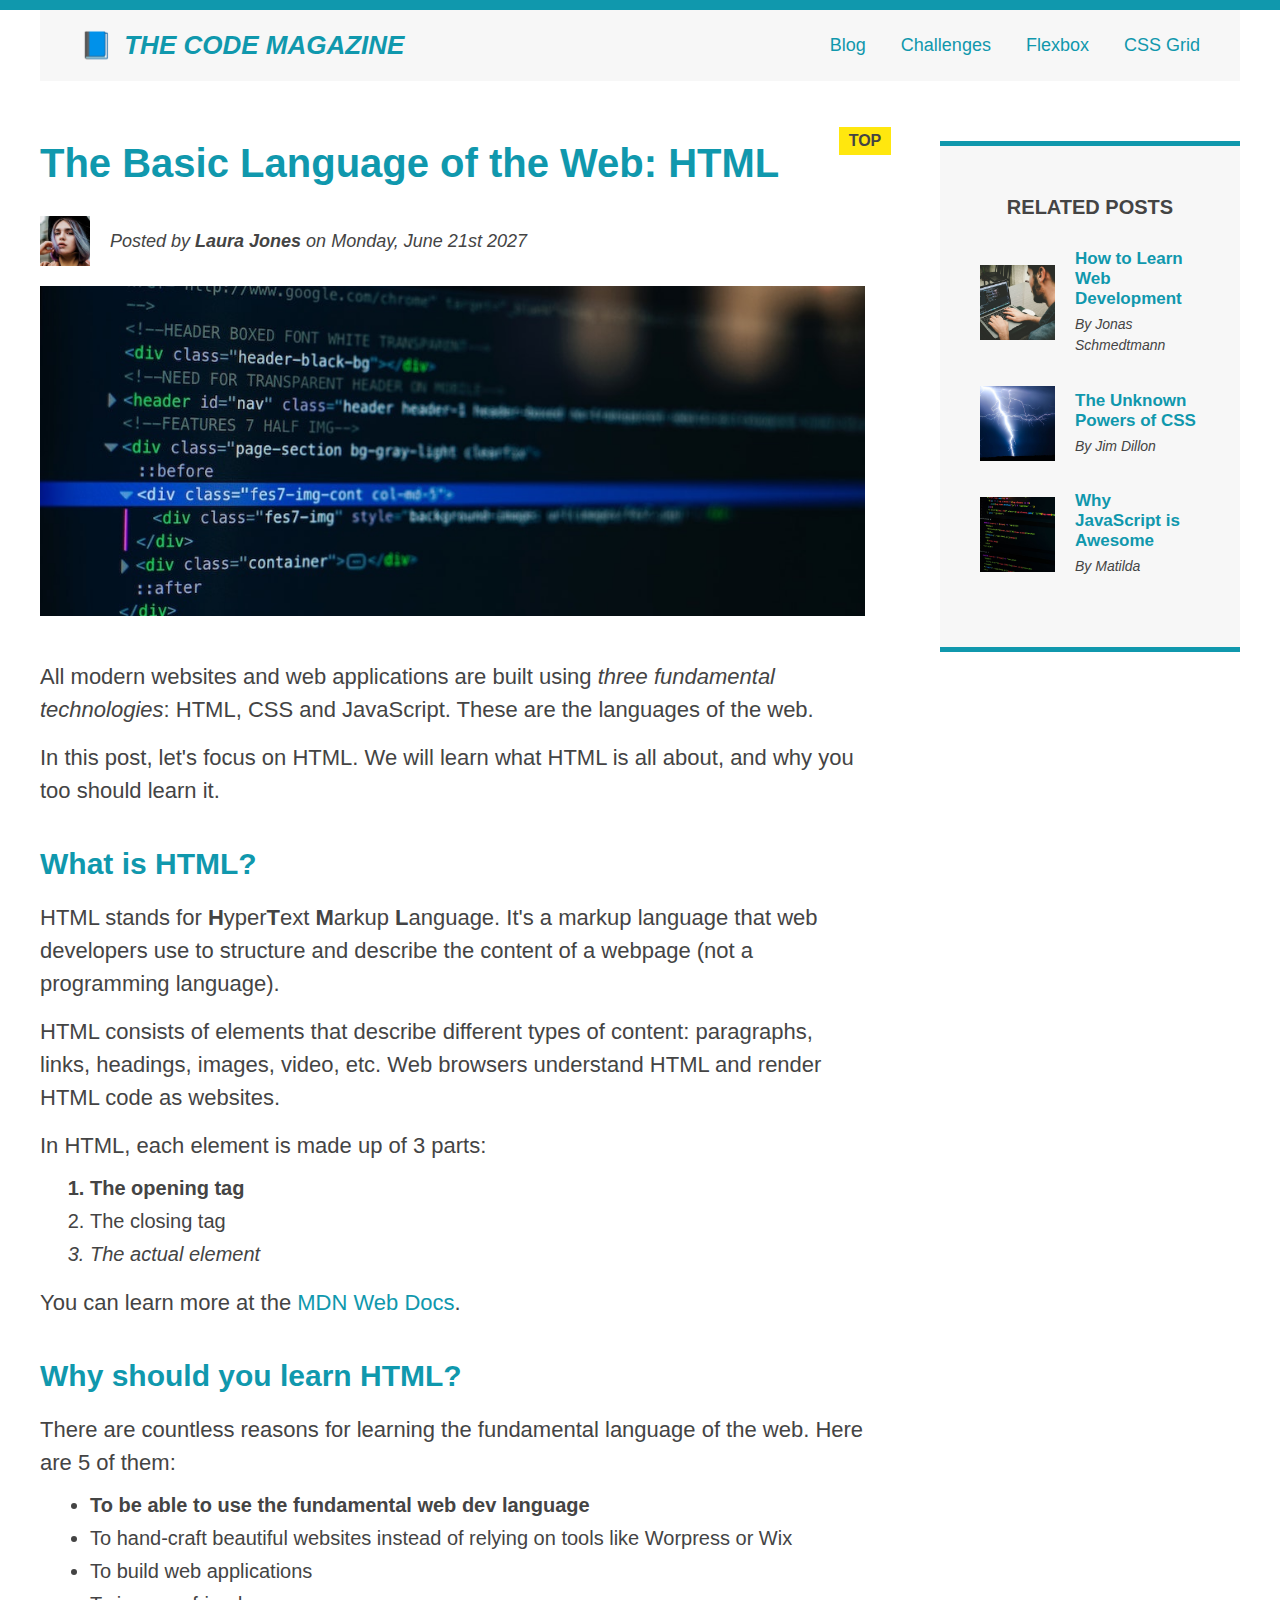
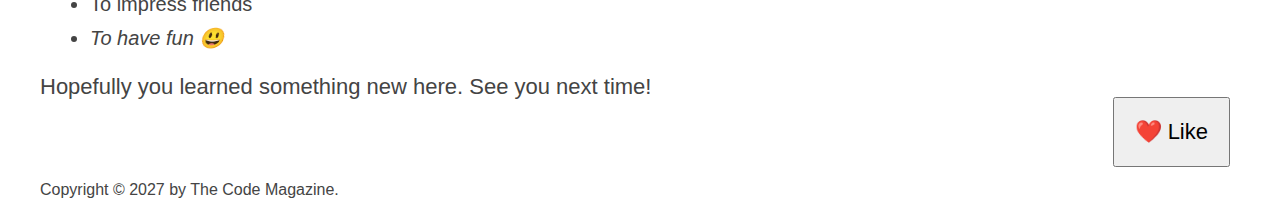
==== commit 3c8b78c8: "Building a simple CSS grid layout" ====
--- a/index.html
+++ b/index.html
@@ -31,148 +31,147 @@
         <!-- <div class="clear"></div> -->
       </header>
 
-      <div class="row">
-        <article>
-          <header class="post-header">
-            <h2>The Basic Language of the Web: HTML</h2>
+      <!-- ONLY FOR FLEXBOX LAYOUT -->
+      <!-- <div class="row"> -->
+      <article>
+        <header class="post-header">
+          <h2>The Basic Language of the Web: HTML</h2>
 
-            <div class="author-box">
-              <img
-                src="img/laura-jones.jpg"
-                alt="Headshot of Laura Jones"
-                width="50px"
-                height="50px"
-                class="author-img"
-              />
+          <div class="author-box">
+            <img
+              src="img/laura-jones.jpg"
+              alt="Headshot of Laura Jones"
+              width="50px"
+              height="50px"
+              class="author-img"
+            />
 
-              <p id="author" class="author">
-                Posted by <strong>Laura Jones</strong> on Monday, June 21st 2027
-              </p>
+            <p id="author" class="author">
+              Posted by <strong>Laura Jones</strong> on Monday, June 21st 2027
+            </p>
+          </div>
+
+          <img
+            src="img/post-img.jpg"
+            alt="HTML code on a screen"
+            width="500px"
+            height="200px"
+            class="post-img"
+          />
+          <button>❤️ Like</button>
+        </header>
+
+        <p>
+          All modern websites and web applications are built using
+          <em>three fundamental technologies</em>: HTML, CSS and JavaScript.
+          These are the languages of the web.
+        </p>
+
+        <p>
+          In this post, let's focus on HTML. We will learn what HTML is all
+          about, and why you too should learn it.
+        </p>
+
+        <h3>What is HTML?</h3>
+
+        <p>
+          HTML stands for <strong>H</strong>yper<strong>T</strong>ext
+          <strong>M</strong>arkup <strong>L</strong>anguage. It's a markup
+          language that web developers use to structure and describe the content
+          of a webpage (not a programming language).
+        </p>
+
+        <p>
+          HTML consists of elements that describe different types of content:
+          paragraphs, links, headings, images, video, etc. Web browsers
+          understand HTML and render HTML code as websites.
+        </p>
+
+        <p>In HTML, each element is made up of 3 parts:</p>
+
+        <ol>
+          <li class="first-li">The opening tag</li>
+          <li>The closing tag</li>
+          <li>The actual element</li>
+        </ol>
+
+        <p>
+          You can learn more at the
+          <a
+            href="https://developer.mozilla.org/en-US/docs/Web/HTML"
+            target="_blank"
+            >MDN Web Docs</a
+          >.
+        </p>
+
+        <h3>Why should you learn HTML?</h3>
+
+        <p>
+          There are countless reasons for learning the fundamental language of
+          the web. Here are 5 of them:
+        </p>
+
+        <ul>
+          <li class="first-li">
+            To be able to use the fundamental web dev language
+          </li>
+          <li>
+            To hand-craft beautiful websites instead of relying on tools like
+            Worpress or Wix
+          </li>
+          <li>To build web applications</li>
+          <li>To impress friends</li>
+          <li>To have fun 😃</li>
+        </ul>
+
+        <p>Hopefully you learned something new here. See you next time!</p>
+      </article>
+
+      <aside>
+        <h4>Related posts</h4>
+
+        <ul class="related">
+          <li class="related-post">
+            <img
+              src="img/related-1.jpg"
+              alt="Programmer typing on laptop"
+              height="75px"
+              width="75px"
+            />
+            <div>
+              <a href="#" class="related-link">How to Learn Web Development</a>
+              <p class="related-author">By Jonas Schmedtmann</p>
             </div>
+          </li>
 
+          <li class="related-post">
             <img
-              src="img/post-img.jpg"
-              alt="HTML code on a screen"
-              width="500px"
-              height="200px"
-              class="post-img"
+              src="img/related-2.jpg"
+              alt="Lightning storm"
+              height="75px"
+              width="75px"
             />
-            <button>❤️ Like</button>
-          </header>
+            <div>
+              <a href="#" class="related-link">The Unknown Powers of CSS</a>
+              <p class="related-author">By Jim Dillon</p>
+            </div>
+          </li>
 
-          <p>
-            All modern websites and web applications are built using
-            <em>three fundamental technologies</em>: HTML, CSS and JavaScript.
-            These are the languages of the web.
-          </p>
-
-          <p>
-            In this post, let's focus on HTML. We will learn what HTML is all
-            about, and why you too should learn it.
-          </p>
-
-          <h3>What is HTML?</h3>
-
-          <p>
-            HTML stands for <strong>H</strong>yper<strong>T</strong>ext
-            <strong>M</strong>arkup <strong>L</strong>anguage. It's a markup
-            language that web developers use to structure and describe the
-            content of a webpage (not a programming language).
-          </p>
-
-          <p>
-            HTML consists of elements that describe different types of content:
-            paragraphs, links, headings, images, video, etc. Web browsers
-            understand HTML and render HTML code as websites.
-          </p>
-
-          <p>In HTML, each element is made up of 3 parts:</p>
-
-          <ol>
-            <li class="first-li">The opening tag</li>
-            <li>The closing tag</li>
-            <li>The actual element</li>
-          </ol>
-
-          <p>
-            You can learn more at the
-            <a
-              href="https://developer.mozilla.org/en-US/docs/Web/HTML"
-              target="_blank"
-              >MDN Web Docs</a
-            >.
-          </p>
-
-          <h3>Why should you learn HTML?</h3>
-
-          <p>
-            There are countless reasons for learning the fundamental language of
-            the web. Here are 5 of them:
-          </p>
-
-          <ul>
-            <li class="first-li">
-              To be able to use the fundamental web dev language
-            </li>
-            <li>
-              To hand-craft beautiful websites instead of relying on tools like
-              Worpress or Wix
-            </li>
-            <li>To build web applications</li>
-            <li>To impress friends</li>
-            <li>To have fun 😃</li>
-          </ul>
-
-          <p>Hopefully you learned something new here. See you next time!</p>
-        </article>
-
-        <aside>
-          <h4>Related posts</h4>
-
-          <ul class="related">
-            <li class="related-post">
-              <img
-                src="img/related-1.jpg"
-                alt="Programmer typing on laptop"
-                height="75px"
-                width="75px"
-              />
-              <div>
-                <a href="#" class="related-link"
-                  >How to Learn Web Development</a
-                >
-                <p class="related-author">By Jonas Schmedtmann</p>
-              </div>
-            </li>
-
-            <li class="related-post">
-              <img
-                src="img/related-2.jpg"
-                alt="Lightning storm"
-                height="75px"
-                width="75px"
-              />
-              <div>
-                <a href="#" class="related-link">The Unknown Powers of CSS</a>
-                <p class="related-author">By Jim Dillon</p>
-              </div>
-            </li>
-
-            <li class="related-post">
-              <img
-                src="img/related-3.jpg"
-                alt="JavaScript code on a screen"
-                height="75px"
-                width="75px"
-              />
-              <div>
-                <a href="#" class="related-link">Why JavaScript is Awesome</a>
-                <p class="related-author">By Matilda</p>
-              </div>
-            </li>
-          </ul>
-        </aside>
-      </div>
+          <li class="related-post">
+            <img
+              src="img/related-3.jpg"
+              alt="JavaScript code on a screen"
+              height="75px"
+              width="75px"
+            />
+            <div>
+              <a href="#" class="related-link">Why JavaScript is Awesome</a>
+              <p class="related-author">By Matilda</p>
+            </div>
+          </li>
+        </ul>
+      </aside>
+      <!-- </div> -->
 
       <footer>
         <p id="copyright" class="copyright text">
--- a/style.css
+++ b/style.css
@@ -27,7 +27,7 @@
   padding-left: 40px;
   padding-right: 40px; */
   padding: 20px 40px;
-  margin-bottom: 60px;
+  /* margin-bottom: 60px; */
   /* height: 80px; */
 }
 
@@ -37,8 +37,9 @@
 }
 
 article {
-  margin-bottom: 60px;
-}
+  /* margin-bottom: 60px; */
+}
+
 .post-header {
   margin-bottom: 40px;
   /* position: relative; */
@@ -325,6 +326,8 @@
   font-style: italic;
 }
 
+/* FLEXBOX LAYOUT */
+/*
 .row {
   display: flex;
   align-items: flex-start;
@@ -340,3 +343,21 @@
 aside {
   flex: 0 0 300px;
 }
+*/
+
+/* CSS GRID LAYOUT */
+.container {
+  display: grid;
+  grid-template-columns: 1fr 300px;
+  column-gap: 75px;
+  row-gap: 60px;
+  align-items: start;
+}
+
+.main-header {
+  grid-column: 1 / -1;
+}
+
+footer {
+  grid-column: 1 / -1;
+}
